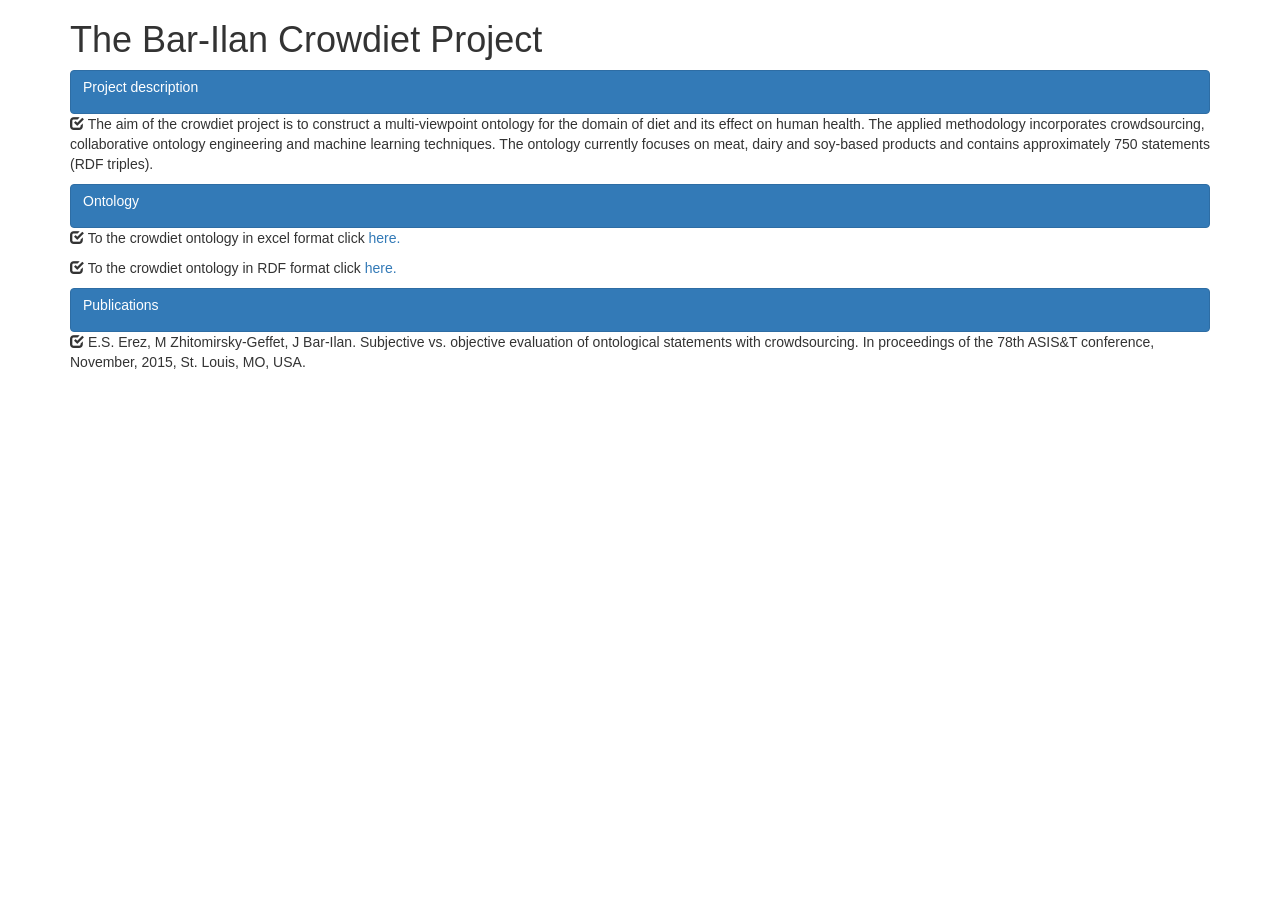
==== crowdiet/index.html @ 0eea8398 "crowdiet design" ====
﻿<!DOCTYPE html>
<html lang="en">
    <head>
        <meta charset="UTF-8">
        <title>The Bar-Ilan Crowdiet Project</title>
        <link rel="stylesheet" href="css/bootstrap.min.css">
        <link rel="stylesheet" href="style.css">
        <script src="js/jquery-1.12.1.min.js"></script>
        <script src="js/bootstrap.min.js"></script>
        
    </head>
    <body>
        <!--Start Heading-->
        <div class="container-fluid heading">
            <div class="container">
               <div class="row">
                   <div class="col-md-12 heading_text">
                        <h1>The Bar-Ilan Crowdiet Project</h1> 
                   </div>
               </div>
               
            </div>
        </div>
        <!--End Heading-->
        
        <!--Start Content-->
        <div class="container content_sec">
            <div class="row">
                <div class="col-md-12">
                    <button type="button" class="btn btn-primary col-md-12 col-sm-12 col-xs-12 col-lg-12 content_head"><p class="text-left head_text">Project description</p></button>
                </div>
                
                <div class="col-md-12 content_text">
                    <p><i class="glyphicon glyphicon-check"></i> The aim of the crowdiet project is to construct a multi-viewpoint ontology for the domain of diet and its effect on human health. The applied methodology incorporates crowdsourcing, collaborative ontology engineering and machine learning techniques. The ontology currently focuses on meat, dairy and soy-based products and contains approximately 750 statements (RDF triples).</p>
                </div>
            </div>
        </div>
        
        <div class="container content_sec">
            <div class="row">
                <div class="col-md-12">
                    <button type="button" class="btn btn-primary col-md-12 col-sm-12 col-xs-12 col-lg-12 content_head"><p class="text-left head_text">Ontology</p></button>
                </div>
                
                <div class="col-md-12 content_text">
                    <p><i class="glyphicon glyphicon-check"></i> To the crowdiet ontology in excel format click <a target="_blank" href="ontology1.xlsx">here.</a> </p>
                    <p><i class="glyphicon glyphicon-check"></i> To the crowdiet ontology in RDF format click <a target="_blank" href='rdf1.rdf'>here.</a> </p>
                </div>
            </div>
        </div>
        
        <div class="container content_sec">
            <div class="row">
                <div class="col-md-12">
                    <button type="button" class="btn btn-primary col-md-12 col-sm-12 col-xs-12 col-lg-12 content_head"><p class="text-left head_text">Publications</p></button>
                </div>
                
                <div class="col-md-12 content_text">
                    <p><i class="glyphicon glyphicon-check"></i> E.S. Erez, M Zhitomirsky-Geffet, J Bar-Ilan. Subjective vs. objective evaluation of ontological statements with crowdsourcing. In proceedings of the 78th ASIS&T conference, November, 2015, St. Louis, MO, USA.</p>
                </div>
            </div>
        </div>
        
       
        <!--End Content-->
        
        <script src="js/jquery-1.12.1.min.js"></script>
        <script src="js/bootstrap.min.js"></script>
    </body>
</html>
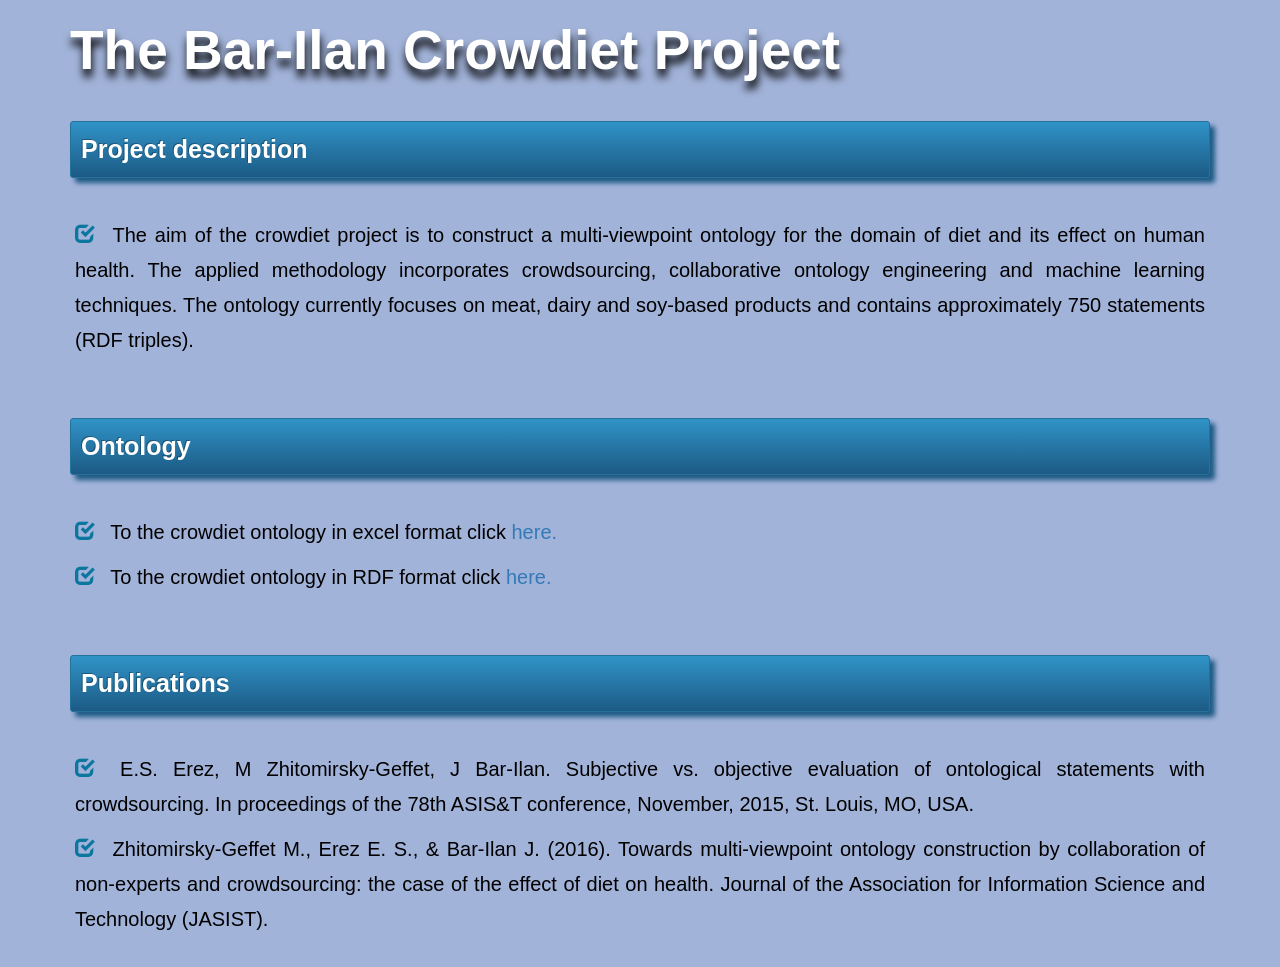
==== commit bc3d13d7: "adding new journal" ====
--- a/crowdiet/index.html
+++ b/crowdiet/index.html
@@ -57,6 +57,7 @@
                 
                 <div class="col-md-12 content_text">
                     <p><i class="glyphicon glyphicon-check"></i> E.S. Erez, M Zhitomirsky-Geffet, J Bar-Ilan. Subjective vs. objective evaluation of ontological statements with crowdsourcing. In proceedings of the 78th ASIS&T conference, November, 2015, St. Louis, MO, USA.</p>
+                    <p><i class="glyphicon glyphicon-check"></i> Zhitomirsky-Geffet M., Erez E. S., &  Bar-Ilan J. (2016).  Towards multi-viewpoint ontology construction by collaboration of non-experts and crowdsourcing: the case of the effect of diet on health. Journal of the Association for Information Science and Technology (JASIST).</p>
                 </div>
             </div>
         </div>
--- a/crowdiet/style.css
+++ b/crowdiet/style.css
@@ -0,0 +1,261 @@
+*{
+    margin: 0;
+    padding: 0;
+}
+body{
+    background: #a2b3d9;
+}
+.heading_text h1{
+    font-size: 55px;
+    text-shadow: 1px 8px 8px #000;
+    -moz-text-shadow: 1px 8px 8px #000;
+    -webkit-text-shadow: 1px 8px 8px #000;
+    -ms-text-shadow: 1px 8px 8px #000;
+    font-weight: bold;
+    font-family: helvetica;
+    color: #fff;
+}
+.heading_text h3{
+    color: #000000;
+    font-weight: bold;
+    font-size: 30px;
+    text-shadow: 1px 2px 6px #fff;
+    -moz-text-shadow: 1px 2px 6px #fff;
+    -webkit-text-shadow: 1px 2px 6px #fff;
+    -ms-text-shadow: 1px 2px 6px #fff;
+    
+    
+}
+.head_text{
+    font-size: 25px;
+    height: 25px;
+}
+.btn-primary{
+    font-weight: bold;
+    outline: none;
+    border:1px solid #25729a; -webkit-border-radius: 3px; -moz-border-radius: 3px;border-radius: 3px;font-size:12px;font-family:arial, helvetica, sans-serif; padding: 10px 10px 10px 10px; text-decoration:none; display:inline-block;text-shadow: -1px -1px 0 rgba(0,0,0,0.3);font-weight:bold; color: #FFFFFF;
+     background-color: #3093c7; background-image: -webkit-gradient(linear, left top, left bottom, from(#3093c7), to(#1c5a85));
+     background-image: -webkit-linear-gradient(top, #3093c7, #1c5a85);
+     background-image: -moz-linear-gradient(top, #3093c7, #1c5a85);
+     background-image: -ms-linear-gradient(top, #3093c7, #1c5a85);
+     background-image: -o-linear-gradient(top, #3093c7, #1c5a85);
+     background-image: linear-gradient(to bottom, #3093c7, #1c5a85);filter:progid:DXImageTransform.Microsoft.gradient(GradientType=0,startColorstr=#3093c7, endColorstr=#1c5a85);
+    -moz-box-shadow: 5px 5px 5px #1c5a85;
+    -webkit-box-shadow: 5px 5px 5px #1c5a85;
+    -ms-box-shadow: 5px 5px 5px #1c5a85;
+    -o-box-shadow: 5px 5px 5px #1c5a85;
+    box-shadow: 5px 5px 5px #1c5a85;
+}
+.btn-primary:focus{
+    font-weight: bold;
+    outline: none;
+}
+.content_sec{
+    margin-top: 30px;
+}
+.content_text{
+    margin-top: 20px;
+    padding: 20px;
+}
+.content_text p{
+    font-size: 20px;
+    text-align: justify;
+    line-height: 35px;
+    color: #000;
+}
+.last{
+    margin-bottom: 50px;
+}
+.glyphicon-check{
+    margin-right: 10px;
+    color: #0b779f;
+}
+/*Media Screen For Mobile*/
+@media only screen and (min-width:320px) and (max-width:479px){
+ .heading_text h1{
+    font-size: 30px;
+    -moz-text-shadow: 1px 8px 8px #000;
+    -webkit-text-shadow: 1px 8px 8px #000;
+    -o-text-shadow: 1px 8px 8px #000;
+    text-shadow: 1px 8px 8px #000;
+    font-weight: bold;
+    font-family: helvetica;
+    color: #fff;
+}
+.heading_text h3{
+    color: #000000;
+    font-weight: bold;
+    font-size: 20px;
+    text-shadow: 1px 2px 6px #fff;
+    
+}
+.head_text{
+    font-size: 16px;
+    height: 15px;
+}
+.btn-primary{
+    font-weight: bold;
+    outline: none;
+    border:1px solid #25729a; -webkit-border-radius: 3px; -moz-border-radius: 3px;border-radius: 3px;font-size:12px;font-family:arial, helvetica, sans-serif; padding: 10px 10px 10px 10px; text-decoration:none; display:inline-block;text-shadow: -1px -1px 0 rgba(0,0,0,0.3);font-weight:bold; color: #FFFFFF;
+     background-color: #3093c7; background-image: -webkit-gradient(linear, left top, left bottom, from(#3093c7), to(#1c5a85));
+     background-image: -webkit-linear-gradient(top, #3093c7, #1c5a85);
+     background-image: -moz-linear-gradient(top, #3093c7, #1c5a85);
+     background-image: -ms-linear-gradient(top, #3093c7, #1c5a85);
+     background-image: -o-linear-gradient(top, #3093c7, #1c5a85);
+     background-image: linear-gradient(to bottom, #3093c7, #1c5a85);filter:progid:DXImageTransform.Microsoft.gradient(GradientType=0,startColorstr=#3093c7, endColorstr=#1c5a85);
+    box-shadow: 5px 5px 5px #1c5a85;
+    -moz-box-shadow: 5px 5px 5px #1c5a85;
+    -webkit-box-shadow: 5px 5px 5px #1c5a85;
+    -o-box-shadow: 5px 5px 5px #1c5a85;
+}
+.btn-primary:focus{
+    font-weight: bold;
+    outline: none;
+}
+.content_sec{
+    margin-top: 30px;
+}
+.content_text{
+    margin-top: 60px;
+    padding: 20px;
+}
+.content_text p{
+    font-size: 16px;
+    text-align: justify;
+    line-height: 35px;
+    color: #000;
+}
+.last{
+    margin-bottom: 50px;
+}
+.glyphicon-check{
+    margin-right: 10px;
+    color: #0b779f;
+}   
+}
+
+/*Media Screen For Tablet*/
+
+@media only screen and (min-width:480px) and (max-width:767px){
+ .heading_text h1{
+    font-size: 30px;
+    text-shadow: 1px 8px 8px #000;
+    -moz-text-shadow: 1px 8px 8px #000;
+    -webkit-text-shadow: 1px 8px 8px #000;
+    -o-text-shadow: 1px 8px 8px #000;
+    font-weight: bold;
+    font-family: helvetica;
+    color: #fff;
+}
+.heading_text h3{
+    color: #000000;
+    font-weight: bold;
+    font-size: 25px;
+    text-shadow: 1px 2px 6px #fff;
+    
+}
+.head_text{
+    font-size: 20px;
+    height: 18px;
+}
+.btn-primary{
+    font-weight: bold;
+    outline: none;
+    border:1px solid #25729a; -webkit-border-radius: 3px; -moz-border-radius: 3px;border-radius: 3px;font-size:12px;font-family:arial, helvetica, sans-serif; padding: 10px 10px 10px 10px; text-decoration:none; display:inline-block;text-shadow: -1px -1px 0 rgba(0,0,0,0.3);font-weight:bold; color: #FFFFFF;
+     background-color: #3093c7; background-image: -webkit-gradient(linear, left top, left bottom, from(#3093c7), to(#1c5a85));
+     background-image: -webkit-linear-gradient(top, #3093c7, #1c5a85);
+     background-image: -moz-linear-gradient(top, #3093c7, #1c5a85);
+     background-image: -ms-linear-gradient(top, #3093c7, #1c5a85);
+     background-image: -o-linear-gradient(top, #3093c7, #1c5a85);
+     background-image: linear-gradient(to bottom, #3093c7, #1c5a85);filter:progid:DXImageTransform.Microsoft.gradient(GradientType=0,startColorstr=#3093c7, endColorstr=#1c5a85);
+    box-shadow: 5px 5px 5px #1c5a85;
+    -moz-box-shadow: 5px 5px 5px #1c5a85;
+    -o-box-shadow: 5px 5px 5px #1c5a85;
+    -webkit-box-shadow: 5px 5px 5px #1c5a85;
+}
+.btn-primary:focus{
+    font-weight: bold;
+    outline: none;
+}
+.content_sec{
+    margin-top: 30px;
+}
+.content_text{
+    margin-top: 60px;
+    padding: 20px;
+}
+.content_text p{
+    font-size: 16px;
+    text-align: justify;
+    line-height: 35px;
+    color: #000;
+}
+.last{
+    margin-bottom: 50px;
+}
+.glyphicon-check{
+    margin-right: 10px;
+    color: #0b779f;
+}   
+}
+
+/*Media For Computer Version*/
+@media only screen and (min-width:768px) and (max-width:1023px){
+ .heading_text h1{
+    font-size: 45px;
+    text-shadow: 1px 8px 8px #000;
+    font-weight: bold;
+    font-family: helvetica;
+    color: #fff;
+}
+.heading_text h3{
+    color: #000000;
+    font-weight: bold;
+    font-size: 25px;
+    text-shadow: 1px 2px 6px #fff;
+    
+}
+.head_text{
+    font-size: 20px;
+    height: 20px;
+}
+.btn-primary{
+    font-weight: bold;
+    outline: none;
+    border:1px solid #25729a; -webkit-border-radius: 3px; -moz-border-radius: 3px;border-radius: 3px;font-size:12px;font-family:arial, helvetica, sans-serif; padding: 10px 10px 10px 10px; text-decoration:none; display:inline-block;text-shadow: -1px -1px 0 rgba(0,0,0,0.3);font-weight:bold; color: #FFFFFF;
+     background-color: #3093c7; background-image: -webkit-gradient(linear, left top, left bottom, from(#3093c7), to(#1c5a85));
+     background-image: -webkit-linear-gradient(top, #3093c7, #1c5a85);
+     background-image: -moz-linear-gradient(top, #3093c7, #1c5a85);
+     background-image: -ms-linear-gradient(top, #3093c7, #1c5a85);
+     background-image: -o-linear-gradient(top, #3093c7, #1c5a85);
+     background-image: linear-gradient(to bottom, #3093c7, #1c5a85);filter:progid:DXImageTransform.Microsoft.gradient(GradientType=0,startColorstr=#3093c7, endColorstr=#1c5a85);
+    box-shadow: 5px 5px 5px #1c5a85;
+    -moz-box-shadow: 5px 5px 5px #1c5a85;
+    -webkit-box-shadow: 5px 5px 5px #1c5a85;
+    -o-box-shadow: 5px 5px 5px #1c5a85;
+}
+.btn-primary:focus{
+    font-weight: bold;
+    outline: none;
+}
+.content_sec{
+    margin-top: 30px;
+}
+.content_text{
+    margin-top: 60px;
+    padding: 20px;
+}
+.content_text p{
+    font-size: 16px;
+    text-align: justify;
+    line-height: 35px;
+    color: #000;
+}
+.last{
+    margin-bottom: 50px;
+}
+.glyphicon-check{
+    margin-right: 10px;
+    color: #0b779f;
+}   
+}
